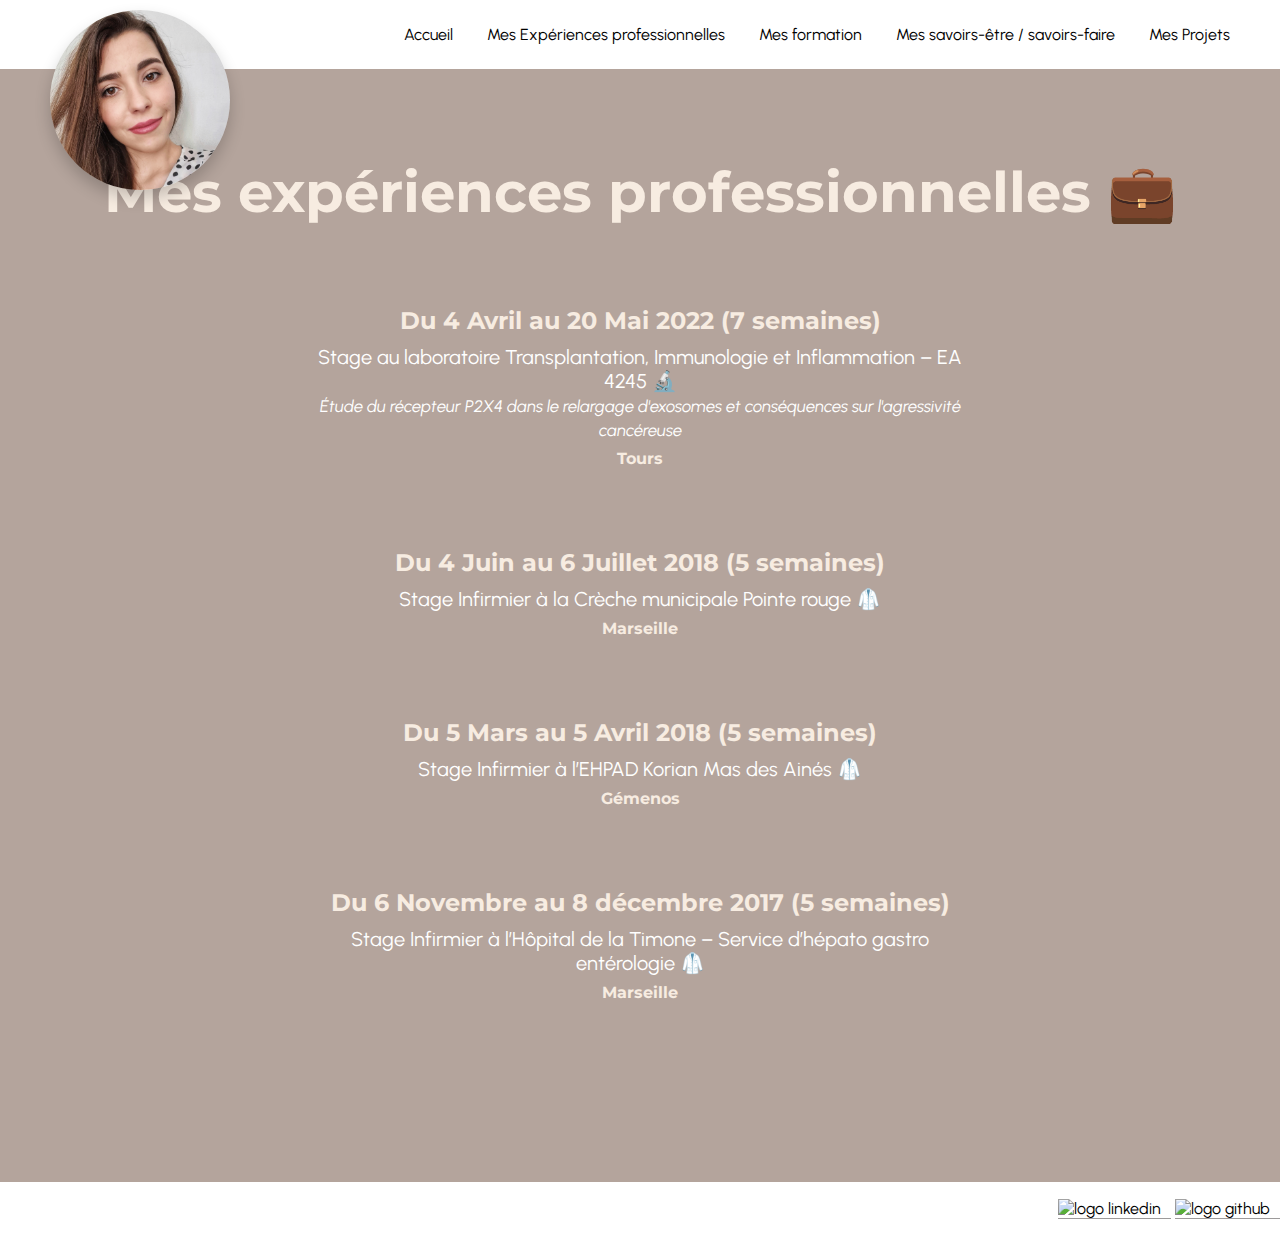
==== experience.html @ ee0b68e9 "modif lien et chemin" ====
<!DOCTYPE html>
<html>
    <head>
        <meta charset="utf-8">

        <title> Mes Expériences - Emma Créteur </title>

        <link href="css/style.css" rel="stylesheet">
        <script src="javascript/dropdown.js"></script>

        <link rel="preconnect" href="https://fonts.googleapis.com">
        <link rel="preconnect" href="https://fonts.gstatic.com" crossorigin>
        <link href="https://fonts.googleapis.com/css2?family=Urbanist:wght@300&display=swap" rel="stylesheet">

        <link rel="preconnect" href="https://fonts.googleapis.com">
        <link rel="preconnect" href="https://fonts.gstatic.com" crossorigin>
        <link href="https://fonts.googleapis.com/css2?family=Montserrat:wght@200&display=swap" rel="stylesheet">

    </head>

    <body>
        <div id="conteneur-page">
            <div id="enveloppe-contenu">

                <header>
                    <nav>
                      <div class="menu-responsive">

                        <button class="openbtn" onclick="openNav()">&#9776;</button>
                            <div id="mySidebar" class="sidebar">
                                <a href="javascript:void(0)" class="closebtn" onclick="closeNav()">&times;</a>
                                <a href="index.html">Accueil</a>
                                <a href="experience.html">Mes Expériences professionnelles</a>
                                <a href="formation.html">Mes formation</a>
                                <a href="savoirs.html">Mes savoirs-être / savoirs-faire</a>
                                <a href="projets.html">Mes Projets</a>
                            </div>
                      </div>

                      <div class="categories">
                          <a href="index.html">Accueil</a>
                          <a href="experience.html">Mes Expériences professionnelles</a>
                          <a href="formation.html">Mes formation</a>
                          <a href="savoirs.html">Mes savoirs-être / savoirs-faire</a>
                          <a href="projets.html">Mes Projets</a>

                      </div>
                    </nav>

                    <div class="dropdown">

                        <button onclick="myFunction()" class="dropbtn"><img src ="css/images/ppemma.jpg" alt="photo-index" class="dropbtn"/></button>

                        <div id="myDropdown" class="dropdown-content">

                            <ul type="none">
                                <li> &#127874 06/08/1998 (24ans)</li>
                                <li>&#128231<a href="mailto: emma_creteur@hotmail.com">emma_creteur@hotmail.com</a> </li>
                                <li> &#128222 06 79 56 67 68</li>
                                <li> &#128205 La bastide des jourdans</li>
                                <li> &#128663 Permis B</li>
                            </ul>
                        </div>
                    </div>
                </header>

                <main class="a-propos">

                    <section>
                        <h1> Mes expériences professionnelles &#128188</h1>

                        <div class="carre-contenu">

                            <h2> Du 4 Avril au 20 Mai 2022 (7 semaines)</h2>

                            <p>
                                Stage au laboratoire Transplantation, Immunologie et Inflammation – EA 4245 &#128300
                                <br><small><i>Étude du récepteur P2X4 dans le relargage d'exosomes et conséquences sur l'agressivité cancéreuse</i></small>
                                <h3>Tours</h3>
                            </p>

                            <h2> Du 4 Juin au 6 Juillet 2018 (5 semaines) </h2>

                            <p> Stage Infirmier à la Crèche municipale Pointe rouge &#129404
                                <h3>Marseille</h3>
                            </p>

                            <h2> Du 5 Mars au 5 Avril 2018 (5 semaines) </h2>

                            <p> Stage Infirmier à l’EHPAD Korian Mas des Ainés &#129404
                                <h3>Gémenos</h3>
                            </p>

                            <h2> Du 6 Novembre au 8 décembre 2017 (5 semaines) </h2>

                            <p> Stage Infirmier à l’Hôpital de la Timone – Service d’hépato gastro entérologie &#129404
                                <h3>Marseille</h3>
                            </p>

                        </div>

                    </section>
                </main>

            </div>

            <footer id="pied-de-page">
              <div>
                  <a href="https://www.linkedin.com/in/emma-creteur" target="_blank"> <img class="lien-icone" src="https://cdn-icons-png.flaticon.com/512/1384/1384014.png"
                  alt="logo linkedin"/> </a>
                  <a href="https://github.com/Emma6098" target="_blank"> <img class="lien-icone" src="https://upload.wikimedia.org/wikipedia/commons/thumb/c/c2/GitHub_Invertocat_Logo.svg/1200px-GitHub_Invertocat_Logo.svg.png"
                    alt="logo github"/> </a>
              </div>
          </footer>
        </div>

    </body>

</html>
---- css/style.css ----
/* STYLE GENERAL */

* {
    margin: 0;
  }

main {
    padding-top: 89px;
    }

body {
    background-color: #b4a49c;
    font-family: 'Urbanist', sans-serif;
    font-size: 1em;
    color: white;
    height:100%;
}

a {
    color : black;
    text-decoration: none;
}

h1 {
    color: #F7ECE1;
    font-size: 3.5em;
    font-family: 'Montserrat', sans-serif;
    text-align: center;
}

h2 {
    color: #F7ECE1;
    font-size: 1.5em;
    font-family: 'Montserrat', sans-serif;
    text-align:center;
    padding-bottom: 10px;
}

h3 {
    color: #F7ECE1;
    font-size: 1em;
    font-family: 'Montserrat', sans-serif;
    text-align: center;
    padding-bottom: 50px;
    padding-top: 8px;
}

p {
    font-size: 1.25em;
    text-align: center;
}
#p-accueil {
    font-size: 1.25em;
    text-align: justify;
}

nav{
    background-color: white;
    color : #242424;
    padding: 25px 50px;
}
footer {
    background-color: white;
    color : #242424;


}
nav,footer{
  display: flex;
  flex-direction: row;
  justify-content: right;
  align-items: center;
}

.card-project {
  overflow: hidden;
  background: white;
  box-shadow: 0 0 15px rgba(0,0,0,0.2);
  border-radius: 5px;
  width: 400px;
  transition: transform 0.3s;
  margin-left: 100px;
  margin-top: 100px;
}

.card-project:hover {
  transform: scale(1.1);
  cursor: pointer;
}

a > img {
  height: 200px;
  width: 100%;
  object-fit: cover;
  border-bottom: #9c9a9a 1px solid;
}

.card-project h2 {
  font-size: 16px;
  font-weight: bold;
  margin: 0;
  color: #242424;
}

.card-project p {
  font-size: 12px;
  opacity: .7;
  margin: 0;
  color: #242424;
  font-size: 14px;
}


.card-project .card-project-infos {
  padding: 16px;
  display: flex;
  justify-content: space-between;
  align-items: flex-end;
  position: relative;
}

.card-project-infos .card-project-user {
  position: absolute;
  right: 16px;
  top: -20px;
  width: 40px;
}


.cta {
    display: inline-block;
    background:linear-gradient(#836d63,#bdafa8);
    font-family: 'Montserrat', sans-serif;
    color: white;
    border-radius: 50px;
    padding: 15px 20px;
    margin-top: 20px;
}

.cta:hover{
    background: linear-gradient(#9c867c,#66554d);
    text-decoration: none;
}

.categories a {
    margin-left: 30px;
  }

  a:hover{
    color: #c6c4c4;
}

.lien-icone:hover{
    opacity: 0.5;
}
.lien-icone{
  width: 40px;
  height: 40px;
  padding-right: 10px;
}

section{
    padding: 50px 80px 80px 80px;
}

nav{
    position: fixed;
    left: 0;
    right: 0;
    z-index: 3;
}

footer img {
    height: 50px;
    width: 50px;
}

li {
    font-size: 1.25em;
    font-family: 'Urbanist', sans-serif;
}
.carre-contenu-accueil {
    border-right: 2px solid #3a332c;
    border-bottom: 2px solid #3a332c;
    padding: 50px;
    width: 50%;
    margin: auto auto 50px auto;
}

.carre-contenu-accueil+ div {
    text-align: center;
}
.carre-contenu {
    padding: 50px;
    width: 60%;
    margin: auto;
}

.carre-contenu-savoirs {
    border-bottom: 1.5px double #3a332c;
    padding: 50px;
    width: 50%;
    margin: auto auto 50px auto;
}

.carre-contenu h2 {
    margin-top: 30px;
    text-align: center;
  }

.carre-contenu + div {
    text-align: center;
  }

.a-propos{
    margin: auto;
}
.Savoirs h1 {
    padding-top: 50px;
}

.section-vide {
    margin-top: 80px;
}

main {
    animation-duration: 0.4s;
    animation-name: slidein;
  }

  @keyframes slidein {
    from {
        font-size: 0px;
      }

      to {
        font-size: inherit;
      }
  }

/* DROPDOWN */

.dropbtn img {
    display: flex;
    border-radius:100px;
    width: 180px;
    height: 180px;
    left: 50px;
    top:10px;
    align-items: center;
    position: fixed;
    z-index: 4;
    box-shadow: 0px 8px 16px 0px rgba(0,0,0,0.2);
    border: none;
    cursor: pointer;
}


.dropbtn img:hover {
    transform: scale(1.05);
    transition: transform 0.2s;
}

/* The container <div> - needed to position the dropdown content */

.dropdown {
    position: relative;
    display: inline-block;
}

/* Dropdown Content (Hidden by Default) */
.dropdown-content {
    display: none;
    position: fixed;
    left: 144px;
    top:170px;
    background-color:#F7ECE1;
    min-width: 160px;
    max-width: 1000px;
    box-shadow: 0px 8px 16px 0px rgba(0,0,0,0.2);
    padding: 30px;
    z-index: 2;

}

/*Links inside the dropdown */
 .dropdown-content li {
    color: black;
    padding: 12px 16px;
    text-decoration: none;

}
.dropdown-content a {
    padding-left: 5px;
}
ul {
    padding:0px;
}
/* Change color of dropdown links on hover */
.dropdown-content a:hover {
    text-decoration: none;
    background-color:#e2d1c0
}

/* Show the dropdown menu (use JS to add this class to the .dropdown-content container when the user clicks on the dropdown button) */
.show {display:block;}

/*------------------------------------------------ */

.menu-responsive {
    position: relative;
    display: none;
}
 /* The sidebar menu */
 .sidebar {
    height: 100%; /* 100% Full-height */
    width: 0; /* 0 width - change this with JavaScript */
    position: fixed; /* Stay in place */
    z-index: 1; /* Stay on top */
    top: 0;
    right: 0;
    background-color: white;
    overflow-x: hidden; /* Disable horizontal scroll */
    padding-top: 60px; /* Place content 60px from the top */
    transition: 0.5s; /* 0.5 second transition effect to slide in the sidebar */
  }

  /* The sidebar links */
  .sidebar a {
    padding: 8px 8px 8px 32px;
    text-decoration: none;
    font-size: 25px;
    color: black;
    display: block;
    transition: 0.3s;
  }

  /* When you mouse over the navigation links, change their color */
  .sidebar a:hover {
    color: #f1f1f1;
  }

  /* Position and style the close button (top right corner) */
  .sidebar .closebtn {
    position: absolute;
    top: 0;
    right: 25px;
    font-size: 36px;
    margin-left: 50px;
  }

  /* The button used to open the sidebar */
  .openbtn {
    font-size: 20px;
    cursor: pointer;
    background-color: white;
    color: black;
    border: none;
  }


/* Fixé footbar */

  #conteneur-page {
    position: relative;
    min-height: 100vh;
  }

  #enveloppe-contenu {
    padding-bottom: 54px;
  }

  #pied-de-page {
    position: absolute;
    bottom: 0;
    width: 100%;
    height: 54px;
    padding-right: 30px;

  }


@media screen and (max-width:1080px) {


    main {
        animation-duration: 0s;
        animation-name: slidein;
      }

    p,h3, h2, ul {
        font-size: smaller;
    }
    .carre-contenu p {
        text-align: center;}

    #p-accueil {
        font-size: 1em;
    text-align: left;}
    h1{
        font-size: 2em;
    }
    section {
        padding: 50px 20px 50px 20px;
    }
    nav {
        display: flex;
        flex-direction: row;
        justify-content: right;
        align-items: center;
        padding: 20px 20px 20px 90px;
    }
    header nav img {
        margin-bottom: 20px;
      }
    nav a {
        margin-left: 10px;
        margin-right: 10px;
      }
      .dropdown-content {
        display: none;
        position: fixed;
        left: 10px;
        right: 150px;
        top:70px;
        background-color:#F7ECE1;
        min-width: 70%;
        max-width: 200px;
        box-shadow: 0px 8px 16px 0px rgba(0,0,0,0.2);
        padding: 30px;
        font-size: 0.8em;
    }

    .show {display:block;}

    .dropbtn img {

        display: flex;
        border-radius: 100px;
        width: 80px;
        height: 80px;
        left: auto;
        top: auto;
        align-items: center;
        position: fixed;
        z-index: 4;
    }

    .dropdown-content li {
        color: black;
        padding: 12px 0px;
        text-decoration: none;
    }

    .categories {
        display: none;
    }
    .menu-responsive {
        display: flex;
        transition: margin-right .5s;
    }
    .sidebar {
        padding-top: 70px;
    }
    .sidebar a {
        font-size: 18px;
    }

    }
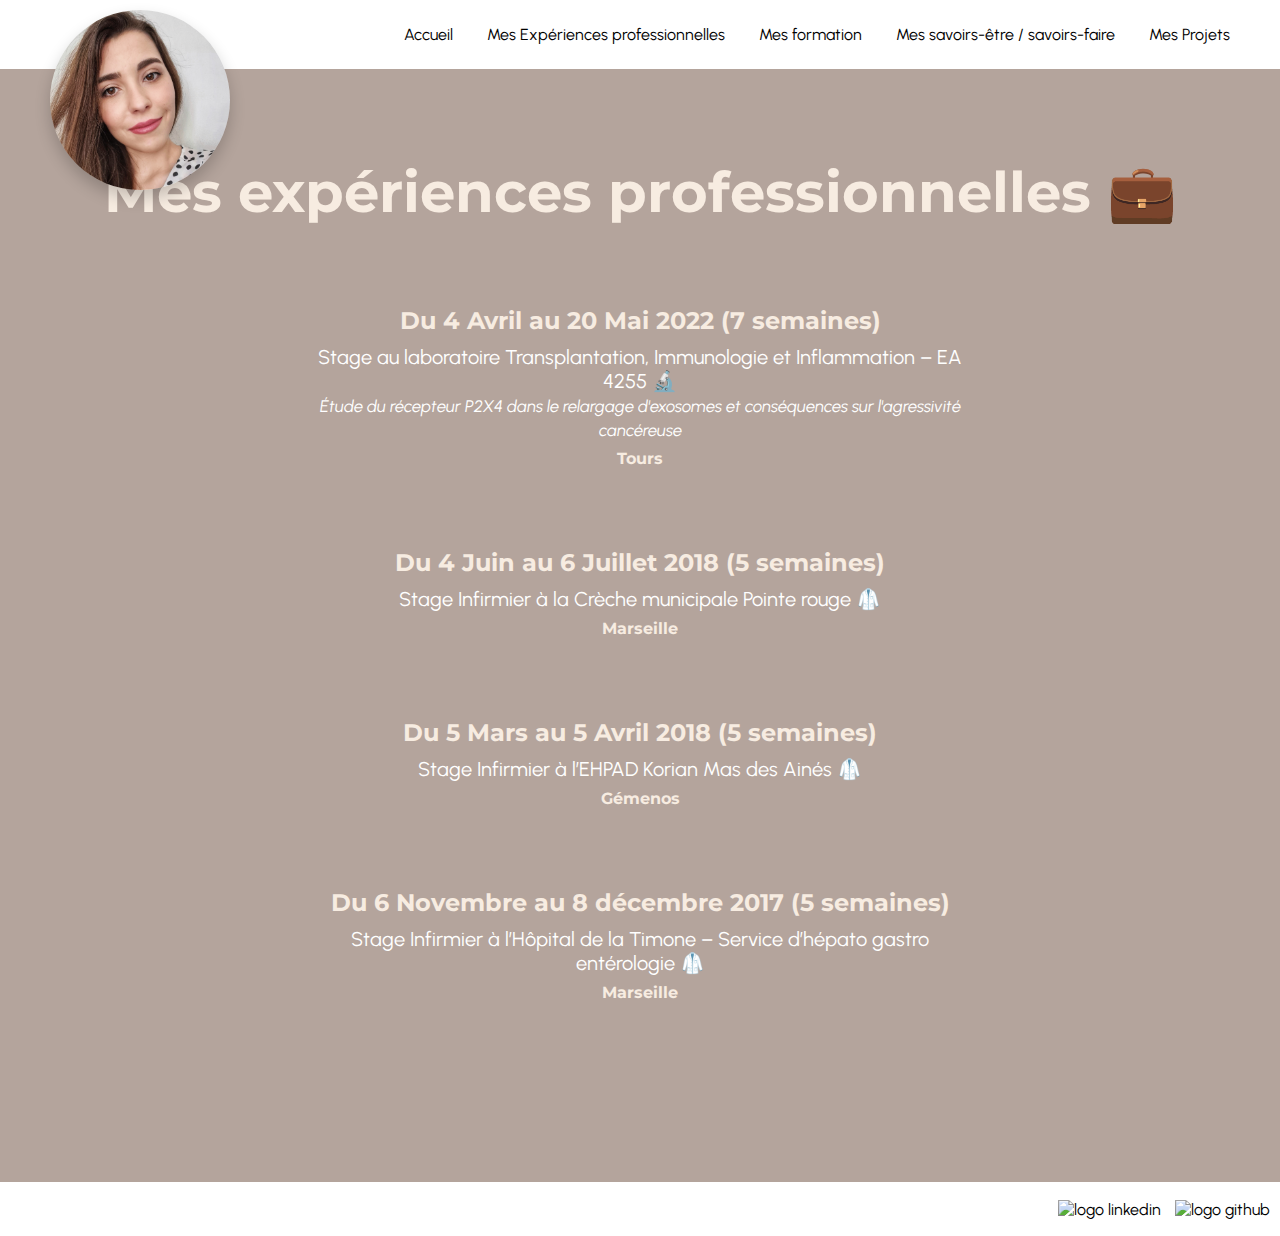
==== commit 718d3685: "modif description + border img" ====
--- a/experience.html
+++ b/experience.html
@@ -54,7 +54,7 @@
                         <div id="myDropdown" class="dropdown-content">
 
                             <ul type="none">
-                                <li> &#127874 06/08/1998 (24ans)</li>
+                                <li> &#127874 06/08/1998 (25ans)</li>
                                 <li>&#128231<a href="mailto: emma_creteur@hotmail.com">emma_creteur@hotmail.com</a> </li>
                                 <li> &#128222 06 79 56 67 68</li>
                                 <li> &#128205 La bastide des jourdans</li>
@@ -74,7 +74,7 @@
                             <h2> Du 4 Avril au 20 Mai 2022 (7 semaines)</h2>
 
                             <p>
-                                Stage au laboratoire Transplantation, Immunologie et Inflammation – EA 4245 &#128300
+                                Stage au laboratoire Transplantation, Immunologie et Inflammation – EA 4255 &#128300
                                 <br><small><i>Étude du récepteur P2X4 dans le relargage d'exosomes et conséquences sur l'agressivité cancéreuse</i></small>
                                 <h3>Tours</h3>
                             </p>
--- a/css/style.css
+++ b/css/style.css
@@ -88,7 +88,7 @@
   cursor: pointer;
 }
 
-a > img {
+.card-project > a > img {
   height: 200px;
   width: 100%;
   object-fit: cover;
@@ -158,10 +158,10 @@
   height: 40px;
   padding-right: 10px;
 }
-
 section{
     padding: 50px 80px 80px 80px;
 }
+
 
 nav{
     position: fixed;
@@ -375,8 +375,6 @@
     bottom: 0;
     width: 100%;
     height: 54px;
-    padding-right: 30px;
-
   }
 
 
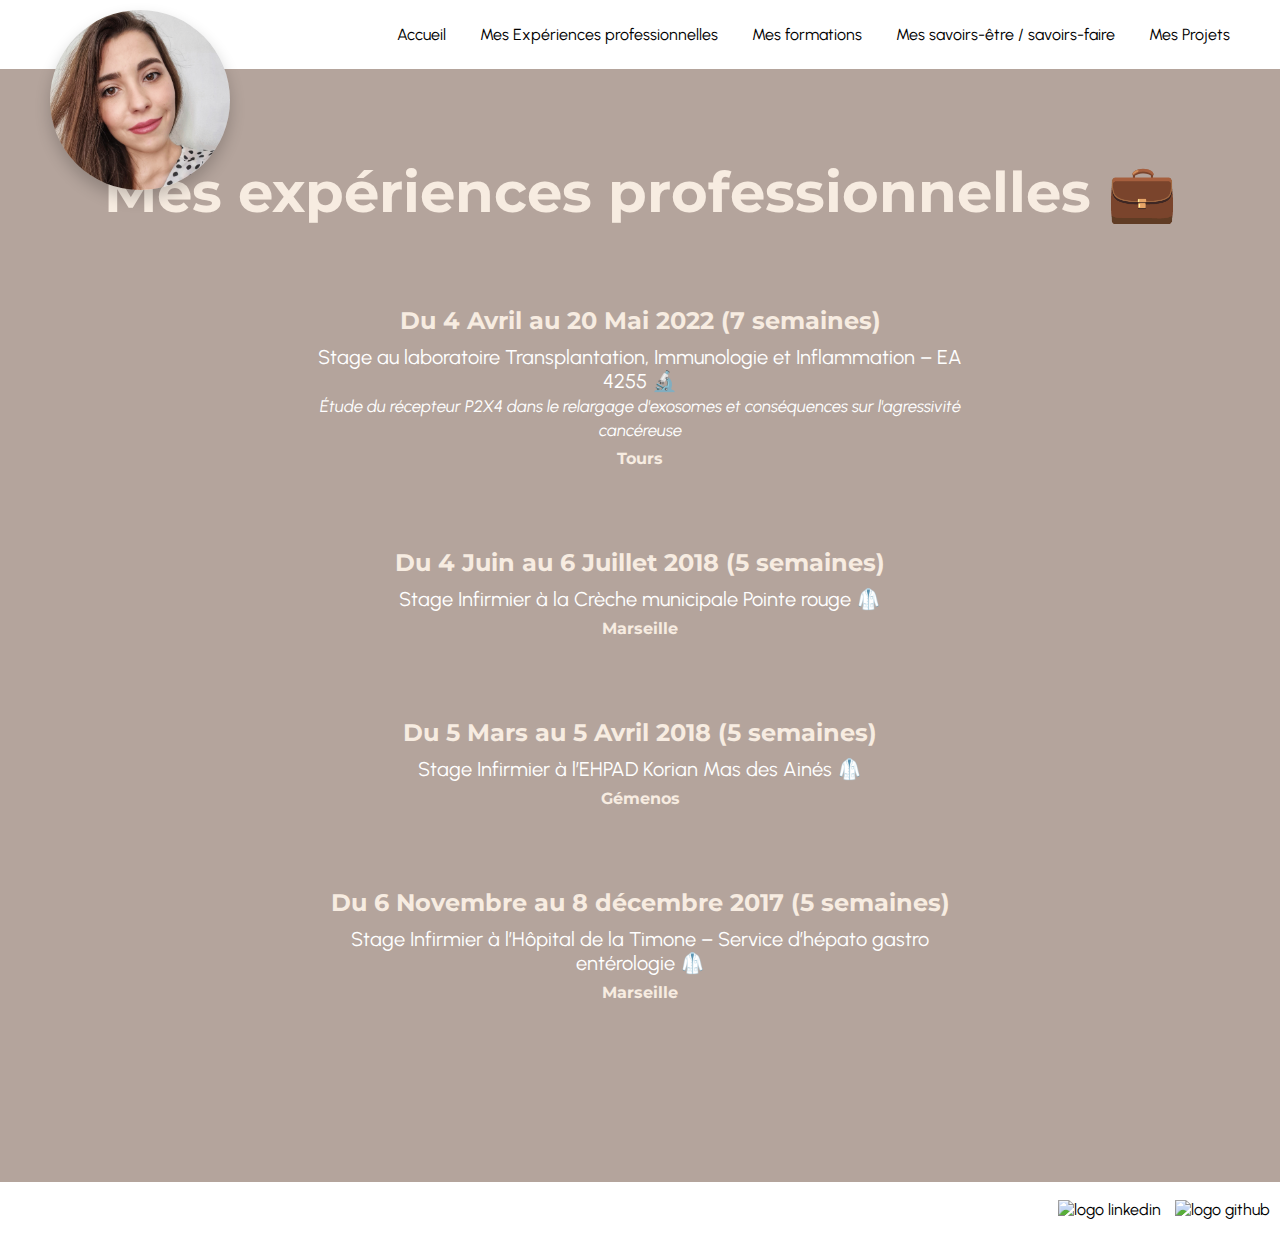
==== commit 3716225a: "responsive" ====
--- a/experience.html
+++ b/experience.html
@@ -31,7 +31,7 @@
                                 <a href="javascript:void(0)" class="closebtn" onclick="closeNav()">&times;</a>
                                 <a href="index.html">Accueil</a>
                                 <a href="experience.html">Mes Expériences professionnelles</a>
-                                <a href="formation.html">Mes formation</a>
+                                <a href="formation.html">Mes formations</a>
                                 <a href="savoirs.html">Mes savoirs-être / savoirs-faire</a>
                                 <a href="projets.html">Mes Projets</a>
                             </div>
@@ -40,7 +40,7 @@
                       <div class="categories">
                           <a href="index.html">Accueil</a>
                           <a href="experience.html">Mes Expériences professionnelles</a>
-                          <a href="formation.html">Mes formation</a>
+                          <a href="formation.html">Mes formations</a>
                           <a href="savoirs.html">Mes savoirs-être / savoirs-faire</a>
                           <a href="projets.html">Mes Projets</a>
 
@@ -56,7 +56,6 @@
                             <ul type="none">
                                 <li> &#127874 06/08/1998 (25ans)</li>
                                 <li>&#128231<a href="mailto: emma_creteur@hotmail.com">emma_creteur@hotmail.com</a> </li>
-                                <li> &#128222 06 79 56 67 68</li>
                                 <li> &#128205 La bastide des jourdans</li>
                                 <li> &#128663 Permis B</li>
                             </ul>
--- a/css/style.css
+++ b/css/style.css
@@ -291,7 +291,7 @@
 
 }
 .dropdown-content a {
-    padding-left: 5px;
+    padding-left: 10px;
 }
 ul {
     padding:0px;
@@ -329,15 +329,11 @@
   .sidebar a {
     padding: 8px 8px 8px 32px;
     text-decoration: none;
-    font-size: 25px;
+    font-size: 70px;
     color: black;
     display: block;
     transition: 0.3s;
-  }
-
-  /* When you mouse over the navigation links, change their color */
-  .sidebar a:hover {
-    color: #f1f1f1;
+    margin-top: 50px;
   }
 
   /* Position and style the close button (top right corner) */
@@ -345,21 +341,10 @@
     position: absolute;
     top: 0;
     right: 25px;
-    font-size: 36px;
+    font-size: 70px;
     margin-left: 50px;
   }
 
-  /* The button used to open the sidebar */
-  .openbtn {
-    font-size: 20px;
-    cursor: pointer;
-    background-color: white;
-    color: black;
-    border: none;
-  }
-
-
-/* Fixé footbar */
 
   #conteneur-page {
     position: relative;
@@ -380,26 +365,60 @@
 
 @media screen and (max-width:1080px) {
 
+  .card-project {
+    overflow: hidden;
+    background: white;
+    box-shadow: 0 0 15px rgba(0,0,0,0.2);
+    border-radius: 8px;
+    width: 600px;
+    transition: transform 0.3s;
+    margin-left: 0px;
+    margin-top: 100px;
+  }
+
+  .card-project > a > img {
+    height: 250px;
+    width: 100%;
+    object-fit: cover;
+    border-bottom: #9c9a9a 3px solid;
+  }
+
+  .card-project h2 {
+    font-size: 40px;
+    font-weight: bold;
+    margin: 0;
+    color: #242424;
+  }
+  .openbtn {
+    font-size: 60px;
+    cursor: pointer;
+    background-color: white;
+    color: black;
+    border: none;
+    margin-right: 20px;
+  }
+  .card-project p {
+    font-size: 25px;
+    opacity: .7;
+    margin: 0;
+    color: #242424;
+  }
 
     main {
         animation-duration: 0s;
         animation-name: slidein;
+        font-size: 22px;
       }
 
-    p,h3, h2, ul {
-        font-size: smaller;
-    }
-    .carre-contenu p {
-        text-align: center;}
-
-    #p-accueil {
-        font-size: 1em;
-    text-align: left;}
-    h1{
-        font-size: 2em;
-    }
     section {
         padding: 50px 20px 50px 20px;
+        font-size: larger;
+        margin-top: 80px;
+        margin-left: 20px;
+        margin-right: 20px;
+        display: flex;
+        flex-direction: column;
+        align-items: center;
     }
     nav {
         display: flex;
@@ -407,6 +426,7 @@
         justify-content: right;
         align-items: center;
         padding: 20px 20px 20px 90px;
+        height: 50px;
     }
     header nav img {
         margin-bottom: 20px;
@@ -418,15 +438,17 @@
       .dropdown-content {
         display: none;
         position: fixed;
-        left: 10px;
+        left: 100px;
         right: 150px;
-        top:70px;
+        top:200px;
         background-color:#F7ECE1;
         min-width: 70%;
         max-width: 200px;
+        height: 280px;
         box-shadow: 0px 8px 16px 0px rgba(0,0,0,0.2);
         padding: 30px;
-        font-size: 0.8em;
+        font-size: 30px;
+
     }
 
     .show {display:block;}
@@ -434,15 +456,21 @@
     .dropbtn img {
 
         display: flex;
-        border-radius: 100px;
-        width: 80px;
-        height: 80px;
+        border-radius: 50%;
+        width: 200px;
+        height: 200px;
         left: auto;
         top: auto;
         align-items: center;
         position: fixed;
         z-index: 4;
     }
+    .carre-contenu-accueil {
+      border-right: 2px solid #3a332c;
+      border-bottom: 3px solid #3a332c;
+      padding: 50px;
+      width: 50%;
+      margin: 20px auto 50px auto;}
 
     .dropdown-content li {
         color: black;
@@ -461,7 +489,27 @@
         padding-top: 70px;
     }
     .sidebar a {
-        font-size: 18px;
-    }
-
-    }
+        font-size: 40px;
+    }
+
+
+    #pied-de-page {
+      position: absolute;
+      bottom: 0;
+      width: 100%;
+      height: 100px;
+    }
+
+    .lien-icone{
+      width: 70px;
+      height: 70px;
+      margin-right: 10px;
+    }
+
+    .cta{
+      padding: 40px 50px;
+      margin-top: 20px;
+      margin-bottom: 50px;
+      font-size: 30px;
+    }
+}
